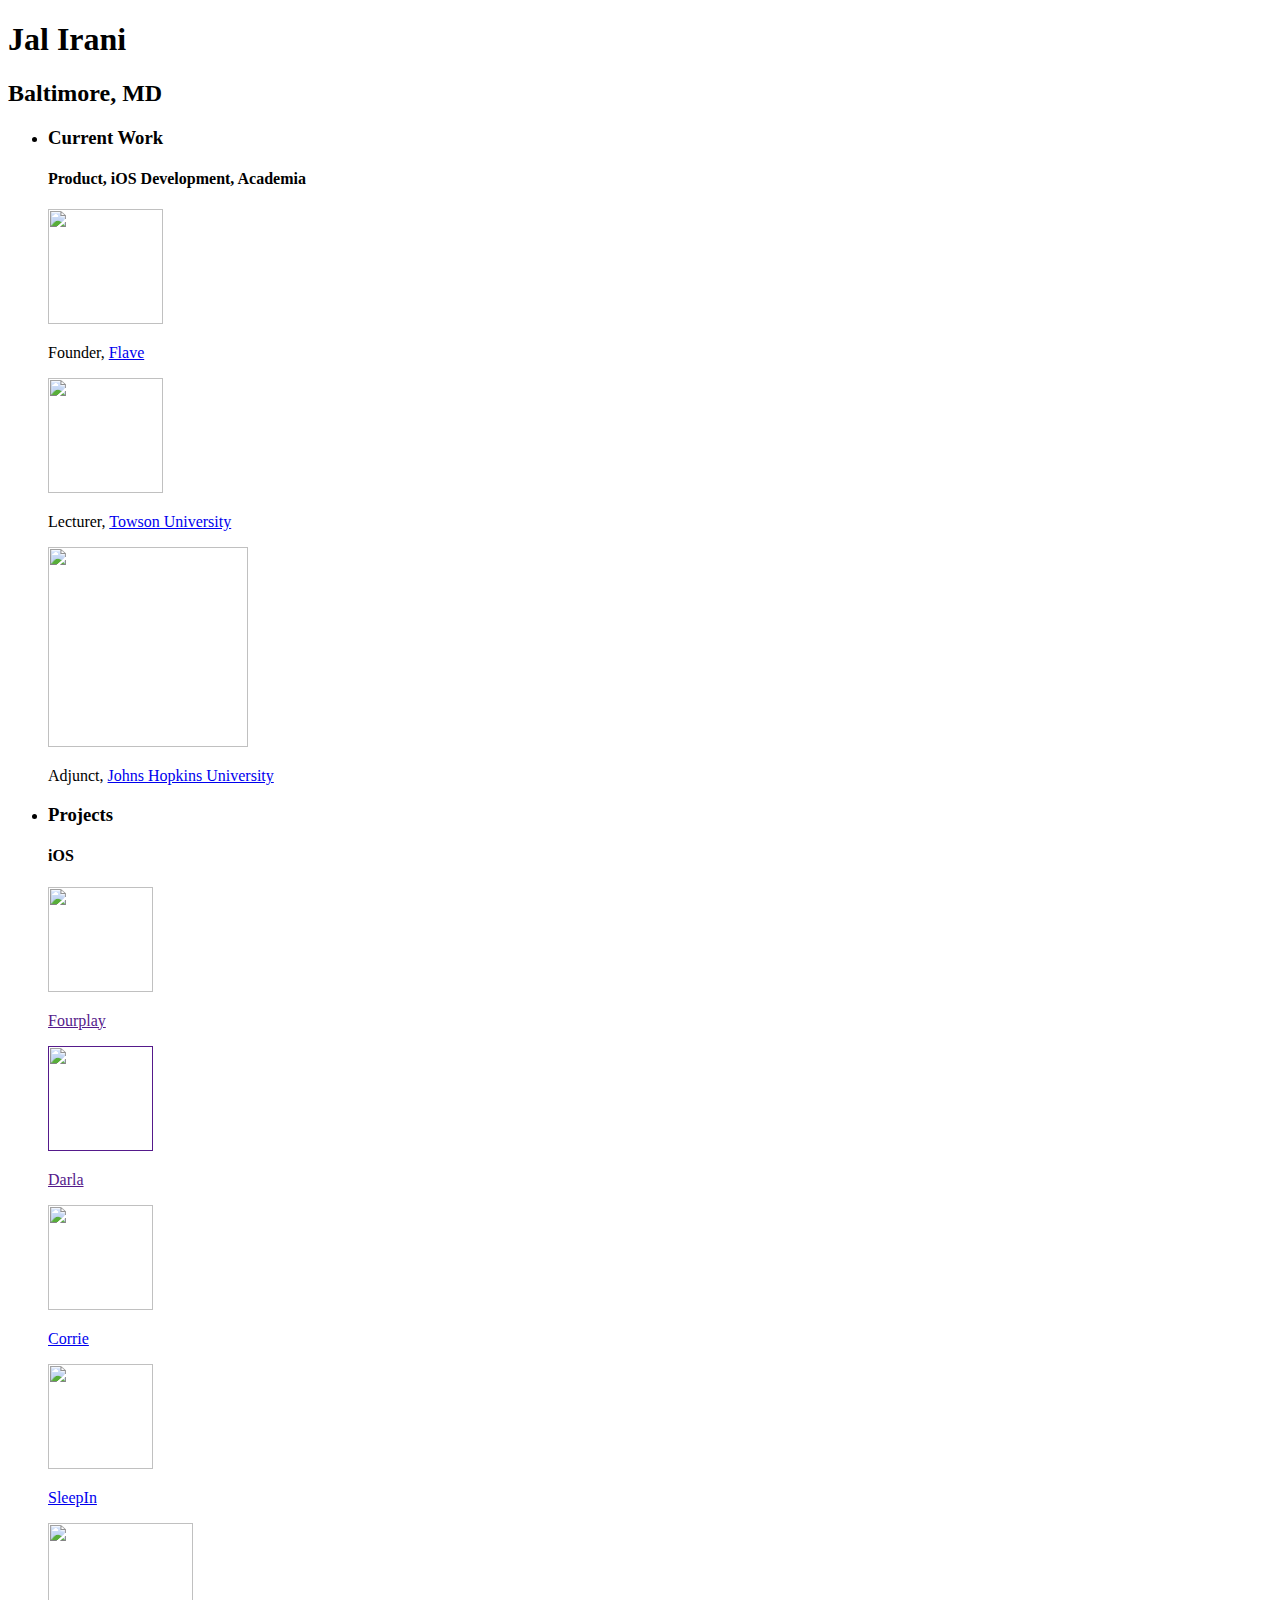
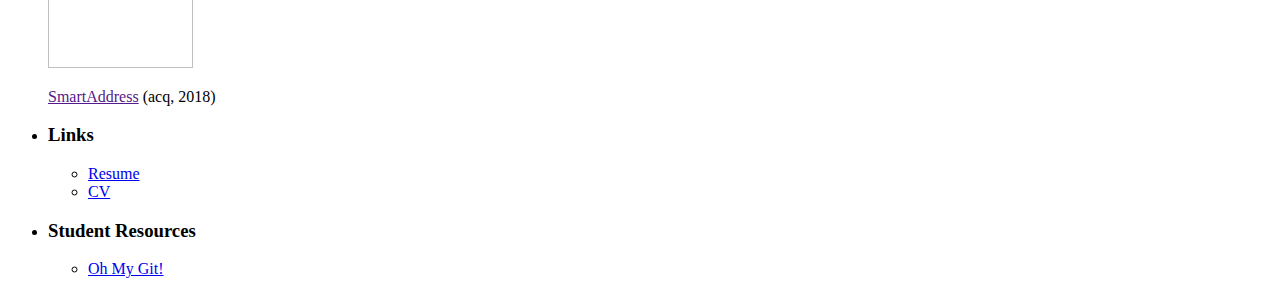
==== index.html @ 1220f06d "Merge pull request #10 from JalIrani/develop" ====
<!-- Adopted from: https://github.com/jordansinger -->
<!DOCTYPE html>
<html>
   <head>
      <meta charset="utf-8">
      <meta name="viewport" content="width=device-width" />
      <title>Jal Irani</title>
      <link rel="apple-touch-icon" sizes="180x180" href="favicon/apple-touch-icon.png">
      <link rel="icon" type="image/png" sizes="32x32" href="favicon/favicon-32x32.png">
      <link rel="icon" type="image/png" sizes="16x16" href="favicon/favicon-16x16.png">
      <link rel="manifest" href="favicon/site.webmanifest">
      <link rel="mask-icon" href="favicon/safari-pinned-tab.svg" color="#5bbad5">
      <meta name="msapplication-TileColor" content="#da532c">
      <meta name="theme-color" content="#ffffff">
      <meta name="description" content="Jal Irani" />
      <meta property="og:title" content="Jal Irani" />
      <meta property="og:description" content="Jal Irani" />
      <link rel="stylesheet" type="text/css" href="style.css">
      <link rel="stylesheet" href="https://rsms.me/inter/inter.css">
      <link rel="stylesheet" href="https://use.fontawesome.com/releases/v5.4.1/css/all.css" integrity="sha384-5sAR7xN1Nv6T6+dT2mhtzEpVJvfS3NScPQTrOxhwjIuvcA67KV2R5Jz6kr4abQsz" crossorigin="anonymous">
      <script src="https://cdn.tailwindcss.com"></script>
   </head>

   <body class="bg-white dark:bg-neutral-900 text-black dark:text-white overflow-x-hidden">
      <div id="hero" class="p-8 border-b border-neutral-100 dark:border-neutral-800">
         <h1 class="text-md font-medium">Jal Irani</h1>
         <h2 class="text-sm opacity-60">Baltimore, MD</h2>
         <a href="https://twitter.com/JayIrani"><i class="fab fa-twitter"></i></a>
         <a href="https://www.linkedin.com/in/jalirani/"><i class="fab fa-linkedin"></i></a>
         <a href="https://github.com/JalIrani"><i class="fab fa-github"></i></a>
         <a href="mailto:ude.uhj@laj"><i class="fas fa-envelope"></i></a>    
      </div>

      <!-- Work Experience -->
      <ul id="professional" class="border-b border-neutral-100 dark:border-neutral-800">
         <li class="pb-8">
            <div class="p-8">
               <h3 class="text-md font-medium">Current Work</h3>
               <h4 class="text-md opacity-60">Product, iOS Development, Academia</h4>
            </div>

            <div class="flex overflow-x-scroll no-scrollbar gap-6 px-8">
               <!-- <div class="flex flex-col gap-2 w-64 shrink-0">
                  <div class="aspect-square bg-neutral-50 dark:bg-neutral-900 border border-neutral-100 dark:border-neutral-800 rounded-xl flex-1 h-64 flex justify-center items-center">
                     <img src="flave.svg" />
                  </div>
                  <p class="text-sm opacity-40">Founder, <a href="https://flave.app">Flave</a> <span class="opacity-60">(2020 - Present)</span></p>
               </div> -->
               <div class="flex flex-col gap-2">
                  <div class="w-60 h-60">
                     <a href="https://flave.app">
                        <div class="aspect-square bg-neutral-50 dark:bg-neutral-900 border border-neutral-100 dark:border-neutral-800 rounded-xl flex justify-center items-center highlight">
                           <img src="img/flave.png" height="115px" width="115px" />
                        </div>
                     </a>
                  </div>
                  <p class="text-sm opacity-40">Founder, <a href="https://flave.app">Flave</a></p>
                </div>

                <div class="flex flex-col gap-2">
                  <div class="w-60 h-60">
                     <a href="https://www.towson.edu/fcsm/departments/computerinfosci/facultystaff/jal-irani.html">
                        <div class="aspect-square bg-neutral-50 dark:bg-neutral-900 border border-neutral-100 dark:border-neutral-800 rounded-xl flex justify-center items-center highlight">
                           <img src="img/tu.png" height="115px" width="115px" />
                        </div>
                     </a>
                  </div>
                  <p class="text-sm opacity-40">Lecturer, <a href="https://www.towson.edu/fcsm/departments/computerinfosci/facultystaff/jal-irani.html">Towson University</a></p>
                </div>

                <div class="flex flex-col gap-2">
                  <div class="w-60 h-60">
                     <a href="https://carey.jhu.edu/faculty/jal-irani-ms">
                        <div class="aspect-square bg-neutral-50 dark:bg-neutral-900 border border-neutral-100 dark:border-neutral-800 rounded-xl flex justify-center items-center highlight">
                           <img src="img/jhu.png" height="200px" width="200px" />
                        </div>
                     </a>
                  </div>
                  <p class="text-sm opacity-40">Adjunct, <a href="https://carey.jhu.edu/faculty/jal-irani-ms">Johns Hopkins University</a></p>
                </div>
            </div>
         </li>

         <!-- Projects -->
         <li class="pb-8">
            <div class="p-8">
               <h3 class="text-md font-medium">Projects</h3>
               <h4 class="text-md opacity-60">iOS</h4>
            </div>

            <div class="flex overflow-x-scroll no-scrollbar gap-6 px-8">
               <div class="flex flex-col gap-2">
                  <a href="https://apps.apple.com/us/app/fourplay-date-with-friends/id1463551449">
                     <div class="w-52 h-52">
                        <div class="aspect-square bg-neutral-50 dark:bg-neutral-900 border border-neutral-100 dark:border-neutral-800 rounded-xl flex justify-center items-center highlight">
                           <img src="img/fp.png" height="105px" width="105px" />
                        </div>
                     </div>
                  </a>
                  <p class="text-sm opacity-40"><a href="">Fourplay</a></p>
               </div>

               <div class="flex flex-col gap-2">
                  <a href="">
                     <div class="w-52 h-52">
                        <div class="aspect-square bg-neutral-50 dark:bg-neutral-900 border border-neutral-100 dark:border-neutral-800 rounded-xl flex justify-center items-center highlight">
                           <img src="img/darla.png" height="105px" width="105px" />
                        </div>
                     </div>
                  </a>
                  <p class="text-sm opacity-40"><a href="">Darla</a></p>
               </div>

               <div class="flex flex-col gap-2">
                  <a href="https://apps.apple.com/us/app/corrie-health/id1212463532">
                     <div class="w-52 h-52">
                        <div class="aspect-square bg-neutral-50 dark:bg-neutral-900 border border-neutral-100 dark:border-neutral-800 rounded-xl flex justify-center items-center highlight">
                           <img src="img/corrie.png" height="105px" width="105px" />
                        </div>
                     </div>
                  </a>
                  <p class="text-sm opacity-40"><a href="https://www.corriehealth.com/">Corrie</a></p>
               </div>

               <div class="flex flex-col gap-2">
                  <a href="https://apps.apple.com/us/app/sleepin-alarm/id1321674721">
                     <div class="w-52 h-52">
                        <div class="aspect-square bg-neutral-50 dark:bg-neutral-900 border border-neutral-100 dark:border-neutral-800 rounded-xl flex justify-center items-center highlight">
                           <img src="img/sleepin.png" height="105px" width="105px" />
                        </div>
                     </div>
                  </a>
                  <p class="text-sm opacity-40"><a href="https://apps.apple.com/us/app/sleepin-alarm/id1321674721">SleepIn</a></p>
               </div>

               <div class="flex flex-col gap-2">
                  <div class="w-52 h-52">
                     <div class="aspect-square bg-neutral-50 dark:bg-neutral-900 border border-neutral-100 dark:border-neutral-800 rounded-xl flex justify-center items-center highlight">
                        <img src="img/smartaddress.png" height="145px" width="145px" />
                     </div>
                  </div>
                  <p class="text-sm opacity-40"><a href="">SmartAddress</a> (acq, 2018)</p>
               </div>
            </div>
         </li>

         <!-- Fill in advising -->

      </ul>

      <!-- Links -->
      <ul id="other" class="p-8">
         <li class="pb-8">
            <h3 class="text-md font-medium pb-4">Links</h3>
            <ul class="text-md opacity-60 flex flex-col gap-1">
               <li><a href="https://www.jalirani.com/files/jalirani_resume.pdf">Resume</a></li>
               <li><a href="https://www.jalirani.com/files/jalirani_cv.pdf">CV</a></li>
            </ul>
         </li>

         <li class="pb-8">
            <h3 class="text-md font-medium pb-4">Student Resources</h3>
            <ul class="text-md opacity-60 flex flex-col gap-1">
               <li><a href="https://ohmygit.org/">Oh My Git!</a></li>
            </ul>
         </li>
      </ul>
   </body>
</html>
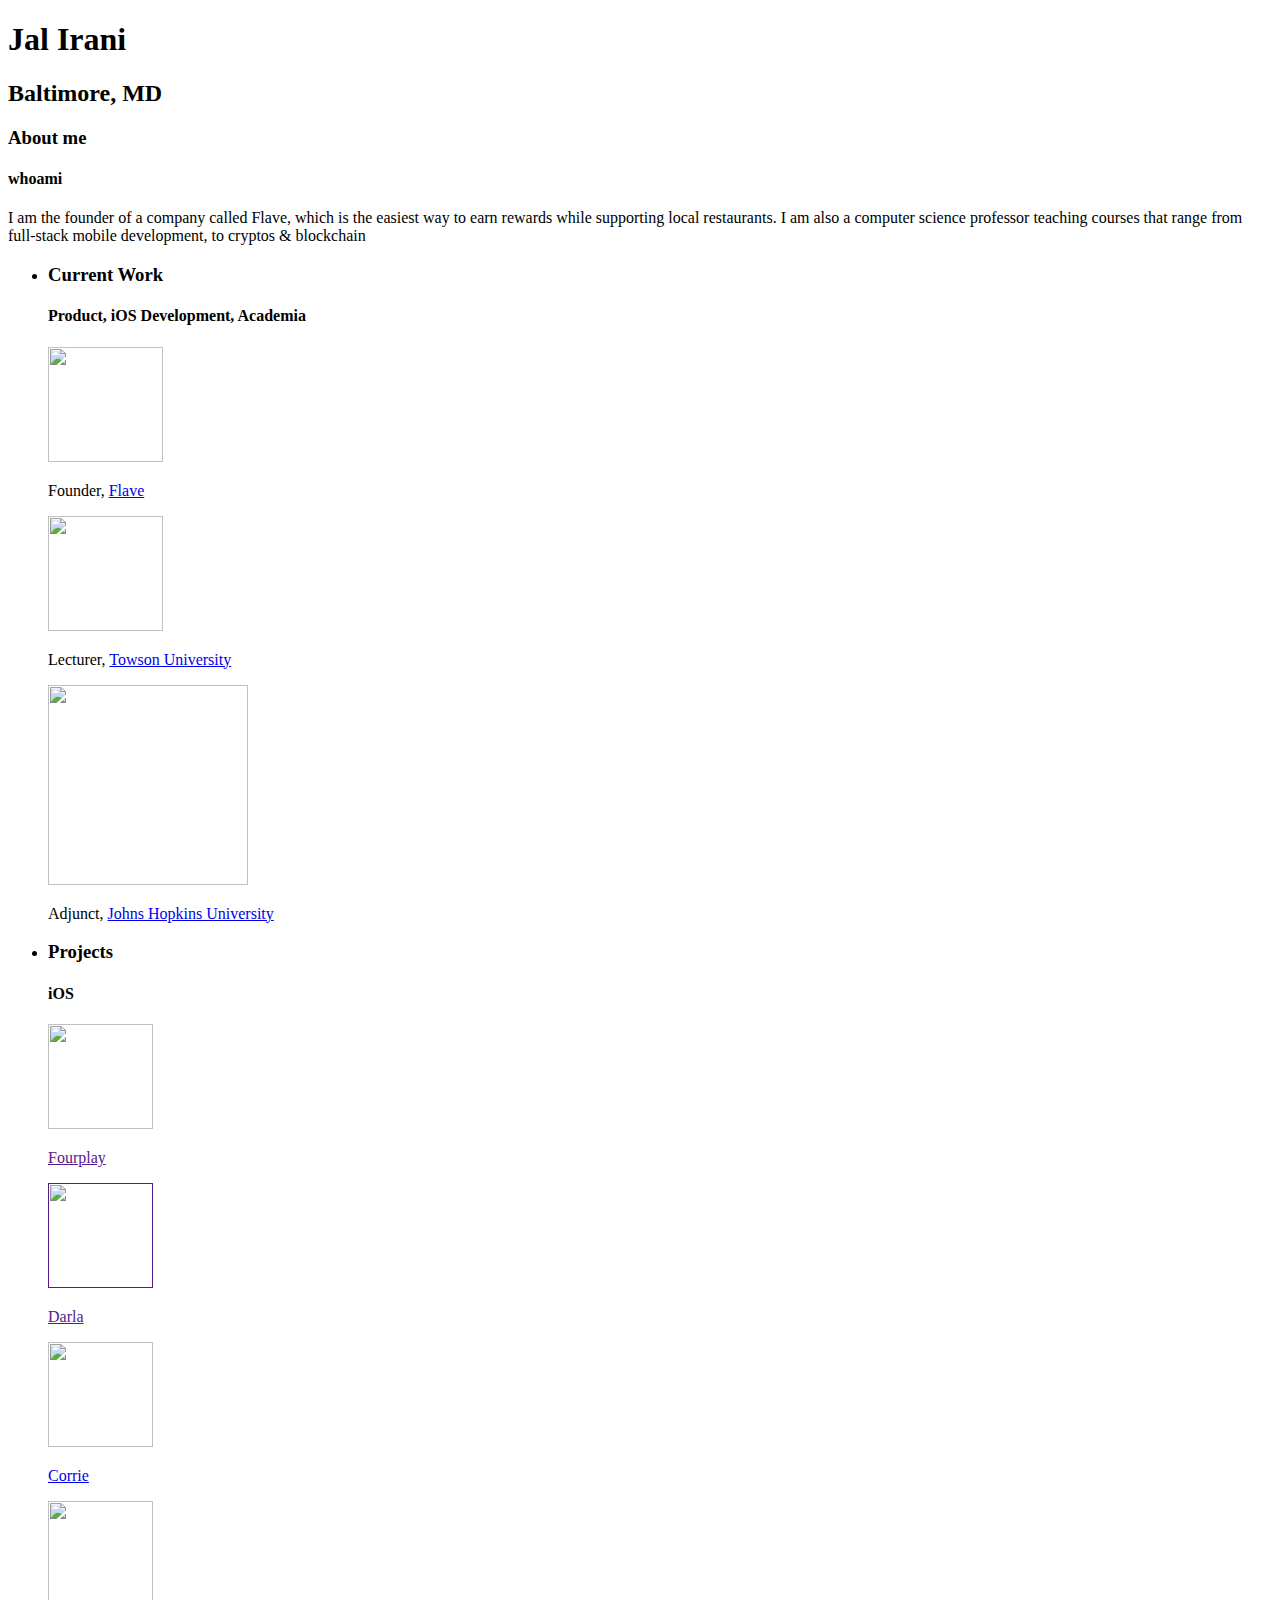
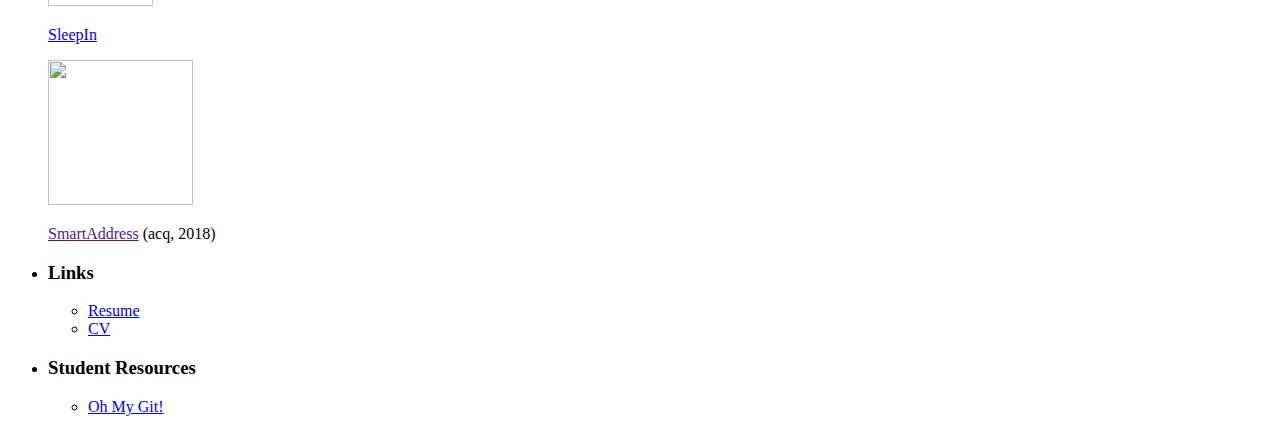
==== commit 7e2f3190: "Merge pull request #14 from JalIrani/develop" ====
--- a/index.html
+++ b/index.html
@@ -3,7 +3,7 @@
 <html>
    <head>
       <meta charset="utf-8">
-      <meta name="viewport" content="width=device-width" />
+      <!-- <meta name="viewport" content="width=device-width" />
       <title>Jal Irani</title>
       <link rel="apple-touch-icon" sizes="180x180" href="favicon/apple-touch-icon.png">
       <link rel="icon" type="image/png" sizes="32x32" href="favicon/favicon-32x32.png">
@@ -14,7 +14,7 @@
       <meta name="theme-color" content="#ffffff">
       <meta name="description" content="Jal Irani" />
       <meta property="og:title" content="Jal Irani" />
-      <meta property="og:description" content="Jal Irani" />
+      <meta property="og:description" content="Jal Irani" /> -->
       <link rel="stylesheet" type="text/css" href="style.css">
       <link rel="stylesheet" href="https://rsms.me/inter/inter.css">
       <link rel="stylesheet" href="https://use.fontawesome.com/releases/v5.4.1/css/all.css" integrity="sha384-5sAR7xN1Nv6T6+dT2mhtzEpVJvfS3NScPQTrOxhwjIuvcA67KV2R5Jz6kr4abQsz" crossorigin="anonymous">
@@ -23,13 +23,27 @@
 
    <body class="bg-white dark:bg-neutral-900 text-black dark:text-white overflow-x-hidden">
       <div id="hero" class="p-8 border-b border-neutral-100 dark:border-neutral-800">
-         <h1 class="text-md font-medium">Jal Irani</h1>
+         <h1 class="text-xl text-md font-medium">Jal Irani</h1>
          <h2 class="text-sm opacity-60">Baltimore, MD</h2>
-         <a href="https://twitter.com/JayIrani"><i class="fab fa-twitter"></i></a>
-         <a href="https://www.linkedin.com/in/jalirani/"><i class="fab fa-linkedin"></i></a>
-         <a href="https://github.com/JalIrani"><i class="fab fa-github"></i></a>
-         <a href="mailto:ude.uhj@laj"><i class="fas fa-envelope"></i></a>    
+         <a href="https://twitter.com/JayIrani" class="px-0.5"><i class="fab fa-twitter fa-md"></i></a>
+         <a href="https://www.linkedin.com/in/jalirani/" class="px-0.5"><i class="fab fa-linkedin fa-md"></i></a>
+         <a href="https://github.com/JalIrani" class="px-0.5"><i class="fab fa-github fa-md"></i></a>
+         <a href="mailto:ude.uhj@laj" class="px-0.5"><i class="fas fa-envelope fa-md"></i></a>    
       </div>
+
+      <li class="pb-4">
+         <div class="p-8">
+           <h3 class="text-md font-medium">About me</h3>
+           <h4 class="text-md opacity-60">whoami</h4>
+         </div>
+         <div class="pl-8">
+           <div class="border border-neutral-100 dark:border-neutral-800 rounded-lg p-4 max-w-[90%]">
+             <p class="text-md opacity-60">
+               I am the founder of a company called Flave, which is the easiest way to earn rewards while supporting local restaurants. I am also a computer science professor teaching courses that range from full-stack mobile development, to cryptos & blockchain
+             </p>
+           </div>
+         </div>
+       </li>
 
       <!-- Work Experience -->
       <ul id="professional" class="border-b border-neutral-100 dark:border-neutral-800">
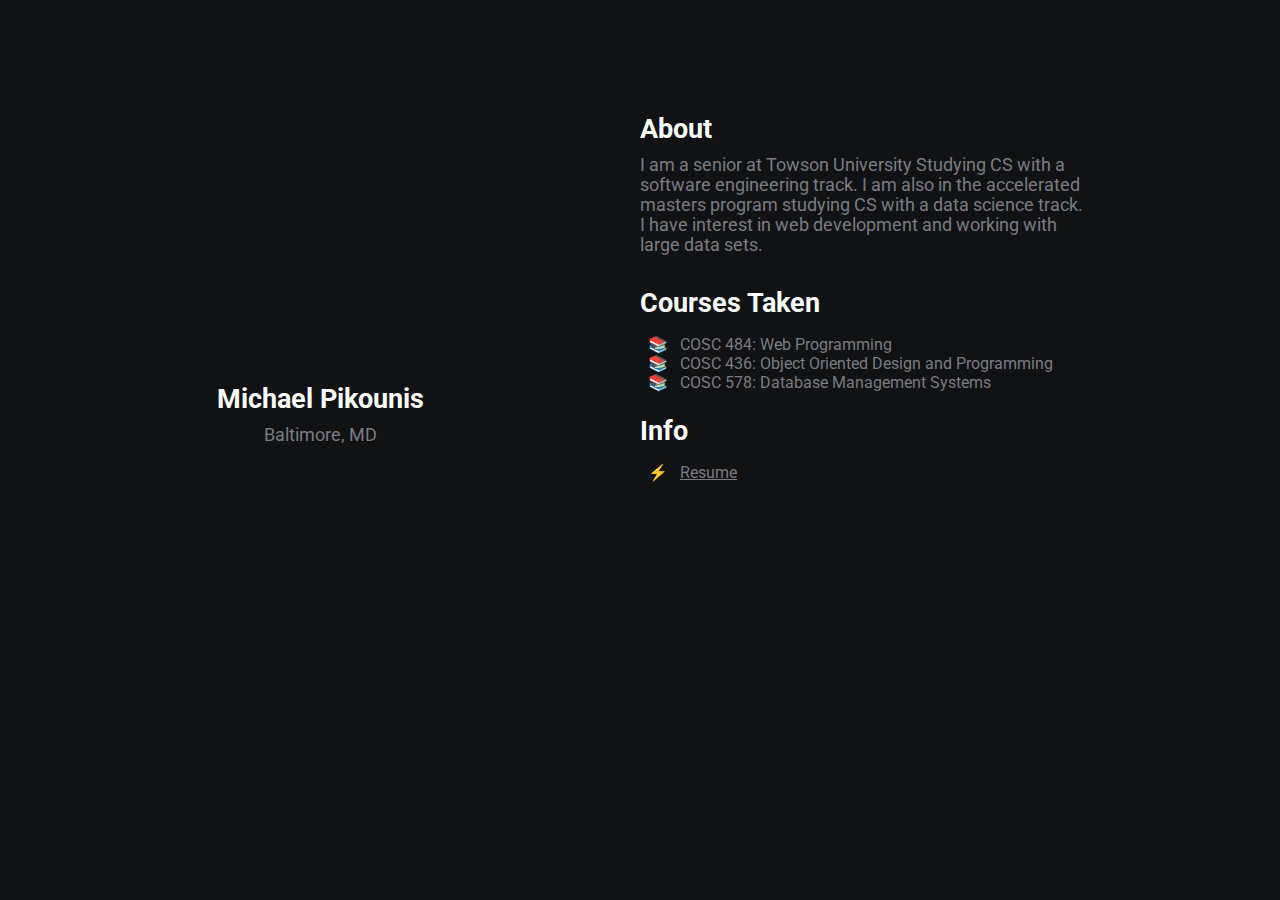
==== commit 7da83a7a: "personalized" ====
--- a/index.html
+++ b/index.html
@@ -1,183 +1,43 @@
-<!-- Adopted from: https://github.com/jordansinger -->
 <!DOCTYPE html>
-<html>
-   <head>
-      <meta charset="utf-8">
-      <!-- <meta name="viewport" content="width=device-width" />
-      <title>Jal Irani</title>
-      <link rel="apple-touch-icon" sizes="180x180" href="favicon/apple-touch-icon.png">
-      <link rel="icon" type="image/png" sizes="32x32" href="favicon/favicon-32x32.png">
-      <link rel="icon" type="image/png" sizes="16x16" href="favicon/favicon-16x16.png">
-      <link rel="manifest" href="favicon/site.webmanifest">
-      <link rel="mask-icon" href="favicon/safari-pinned-tab.svg" color="#5bbad5">
-      <meta name="msapplication-TileColor" content="#da532c">
-      <meta name="theme-color" content="#ffffff">
-      <meta name="description" content="Jal Irani" />
-      <meta property="og:title" content="Jal Irani" />
-      <meta property="og:description" content="Jal Irani" /> -->
-      <link rel="stylesheet" type="text/css" href="style.css">
-      <link rel="stylesheet" href="https://rsms.me/inter/inter.css">
-      <link rel="stylesheet" href="https://use.fontawesome.com/releases/v5.4.1/css/all.css" integrity="sha384-5sAR7xN1Nv6T6+dT2mhtzEpVJvfS3NScPQTrOxhwjIuvcA67KV2R5Jz6kr4abQsz" crossorigin="anonymous">
-      <script src="https://cdn.tailwindcss.com"></script>
-   </head>
+<html lang="en">
+<head>
+    <!-- Favicon -->
+    <link rel="apple-touch-icon" sizes="180x180" href="favicon/apple-touch-icon.png">
+    <link rel="icon" type="image/png" sizes="32x32" href="favicon/favicon-32x32.png">
+    <link rel="icon" type="image/png" sizes="16x16" href="favicon/favicon-16x16.png">
 
-   <body class="bg-white dark:bg-neutral-900 text-black dark:text-white overflow-x-hidden">
-      <div id="hero" class="p-8 border-b border-neutral-100 dark:border-neutral-800">
-         <h1 class="text-xl text-md font-medium">Jal Irani</h1>
-         <h2 class="text-sm opacity-60">Baltimore, MD</h2>
-         <a href="https://twitter.com/JayIrani" class="px-0.5"><i class="fab fa-twitter fa-md"></i></a>
-         <a href="https://www.linkedin.com/in/jalirani/" class="px-0.5"><i class="fab fa-linkedin fa-md"></i></a>
-         <a href="https://github.com/JalIrani" class="px-0.5"><i class="fab fa-github fa-md"></i></a>
-         <a href="mailto:ude.uhj@laj" class="px-0.5"><i class="fas fa-envelope fa-md"></i></a>    
-      </div>
+    <meta charset="UTF-8">
+    <meta name="viewport" content="width=device-width, initial-scale=1.0">
+    <meta http-equiv="X-UA-Compatible" content="ie=edge">
+    <link rel="stylesheet" href="https://use.fontawesome.com/releases/v5.4.1/css/all.css" integrity="sha384-5sAR7xN1Nv6T6+dT2mhtzEpVJvfS3NScPQTrOxhwjIuvcA67KV2R5Jz6kr4abQsz" crossorigin="anonymous">
+    <link rel="stylesheet" href="style.css">
+    <title>Michael Pikounis</title>
+</head>
+<body>
+    <div class="grid-2">
+        <div class="section-1">
+            <h2>Michael Pikounis</h2>
+            <p>Baltimore, MD</p>
+            <a href="https://github.com/mpikou"><i class="fab fa-github"></i></a>
+            <a href="mailto:mpikou1@students.towson.edu"><i class="fas fa-envelope"></i></a>  
 
-      <li class="pb-4">
-         <div class="p-8">
-           <h3 class="text-md font-medium">About me</h3>
-           <h4 class="text-md opacity-60">whoami</h4>
-         </div>
-         <div class="pl-8">
-           <div class="border border-neutral-100 dark:border-neutral-800 rounded-lg p-4 max-w-[90%]">
-             <p class="text-md opacity-60">
-               I am the founder of a company called Flave, which is the easiest way to earn rewards while supporting local restaurants. I am also a computer science professor teaching courses that range from full-stack mobile development, to cryptos & blockchain
-             </p>
-           </div>
-         </div>
-       </li>
-
-      <!-- Work Experience -->
-      <ul id="professional" class="border-b border-neutral-100 dark:border-neutral-800">
-         <li class="pb-8">
-            <div class="p-8">
-               <h3 class="text-md font-medium">Current Work</h3>
-               <h4 class="text-md opacity-60">Product, iOS Development, Academia</h4>
-            </div>
-
-            <div class="flex overflow-x-scroll no-scrollbar gap-6 px-8">
-               <!-- <div class="flex flex-col gap-2 w-64 shrink-0">
-                  <div class="aspect-square bg-neutral-50 dark:bg-neutral-900 border border-neutral-100 dark:border-neutral-800 rounded-xl flex-1 h-64 flex justify-center items-center">
-                     <img src="flave.svg" />
-                  </div>
-                  <p class="text-sm opacity-40">Founder, <a href="https://flave.app">Flave</a> <span class="opacity-60">(2020 - Present)</span></p>
-               </div> -->
-               <div class="flex flex-col gap-2">
-                  <div class="w-60 h-60">
-                     <a href="https://flave.app">
-                        <div class="aspect-square bg-neutral-50 dark:bg-neutral-900 border border-neutral-100 dark:border-neutral-800 rounded-xl flex justify-center items-center highlight">
-                           <img src="img/flave.png" height="115px" width="115px" />
-                        </div>
-                     </a>
-                  </div>
-                  <p class="text-sm opacity-40">Founder, <a href="https://flave.app">Flave</a></p>
-                </div>
-
-                <div class="flex flex-col gap-2">
-                  <div class="w-60 h-60">
-                     <a href="https://www.towson.edu/fcsm/departments/computerinfosci/facultystaff/jal-irani.html">
-                        <div class="aspect-square bg-neutral-50 dark:bg-neutral-900 border border-neutral-100 dark:border-neutral-800 rounded-xl flex justify-center items-center highlight">
-                           <img src="img/tu.png" height="115px" width="115px" />
-                        </div>
-                     </a>
-                  </div>
-                  <p class="text-sm opacity-40">Lecturer, <a href="https://www.towson.edu/fcsm/departments/computerinfosci/facultystaff/jal-irani.html">Towson University</a></p>
-                </div>
-
-                <div class="flex flex-col gap-2">
-                  <div class="w-60 h-60">
-                     <a href="https://carey.jhu.edu/faculty/jal-irani-ms">
-                        <div class="aspect-square bg-neutral-50 dark:bg-neutral-900 border border-neutral-100 dark:border-neutral-800 rounded-xl flex justify-center items-center highlight">
-                           <img src="img/jhu.png" height="200px" width="200px" />
-                        </div>
-                     </a>
-                  </div>
-                  <p class="text-sm opacity-40">Adjunct, <a href="https://carey.jhu.edu/faculty/jal-irani-ms">Johns Hopkins University</a></p>
-                </div>
-            </div>
-         </li>
-
-         <!-- Projects -->
-         <li class="pb-8">
-            <div class="p-8">
-               <h3 class="text-md font-medium">Projects</h3>
-               <h4 class="text-md opacity-60">iOS</h4>
-            </div>
-
-            <div class="flex overflow-x-scroll no-scrollbar gap-6 px-8">
-               <div class="flex flex-col gap-2">
-                  <a href="https://apps.apple.com/us/app/fourplay-date-with-friends/id1463551449">
-                     <div class="w-52 h-52">
-                        <div class="aspect-square bg-neutral-50 dark:bg-neutral-900 border border-neutral-100 dark:border-neutral-800 rounded-xl flex justify-center items-center highlight">
-                           <img src="img/fp.png" height="105px" width="105px" />
-                        </div>
-                     </div>
-                  </a>
-                  <p class="text-sm opacity-40"><a href="">Fourplay</a></p>
-               </div>
-
-               <div class="flex flex-col gap-2">
-                  <a href="">
-                     <div class="w-52 h-52">
-                        <div class="aspect-square bg-neutral-50 dark:bg-neutral-900 border border-neutral-100 dark:border-neutral-800 rounded-xl flex justify-center items-center highlight">
-                           <img src="img/darla.png" height="105px" width="105px" />
-                        </div>
-                     </div>
-                  </a>
-                  <p class="text-sm opacity-40"><a href="">Darla</a></p>
-               </div>
-
-               <div class="flex flex-col gap-2">
-                  <a href="https://apps.apple.com/us/app/corrie-health/id1212463532">
-                     <div class="w-52 h-52">
-                        <div class="aspect-square bg-neutral-50 dark:bg-neutral-900 border border-neutral-100 dark:border-neutral-800 rounded-xl flex justify-center items-center highlight">
-                           <img src="img/corrie.png" height="105px" width="105px" />
-                        </div>
-                     </div>
-                  </a>
-                  <p class="text-sm opacity-40"><a href="https://www.corriehealth.com/">Corrie</a></p>
-               </div>
-
-               <div class="flex flex-col gap-2">
-                  <a href="https://apps.apple.com/us/app/sleepin-alarm/id1321674721">
-                     <div class="w-52 h-52">
-                        <div class="aspect-square bg-neutral-50 dark:bg-neutral-900 border border-neutral-100 dark:border-neutral-800 rounded-xl flex justify-center items-center highlight">
-                           <img src="img/sleepin.png" height="105px" width="105px" />
-                        </div>
-                     </div>
-                  </a>
-                  <p class="text-sm opacity-40"><a href="https://apps.apple.com/us/app/sleepin-alarm/id1321674721">SleepIn</a></p>
-               </div>
-
-               <div class="flex flex-col gap-2">
-                  <div class="w-52 h-52">
-                     <div class="aspect-square bg-neutral-50 dark:bg-neutral-900 border border-neutral-100 dark:border-neutral-800 rounded-xl flex justify-center items-center highlight">
-                        <img src="img/smartaddress.png" height="145px" width="145px" />
-                     </div>
-                  </div>
-                  <p class="text-sm opacity-40"><a href="">SmartAddress</a> (acq, 2018)</p>
-               </div>
-            </div>
-         </li>
-
-         <!-- Fill in advising -->
-
-      </ul>
-
-      <!-- Links -->
-      <ul id="other" class="p-8">
-         <li class="pb-8">
-            <h3 class="text-md font-medium pb-4">Links</h3>
-            <ul class="text-md opacity-60 flex flex-col gap-1">
-               <li><a href="https://www.jalirani.com/files/jalirani_resume.pdf">Resume</a></li>
-               <li><a href="https://www.jalirani.com/files/jalirani_cv.pdf">CV</a></li>
+        </div>
+        <div class="section-2">
+            <h2>About</h2>
+            <p>I am a senior at Towson University Studying CS with a software engineering track. I am also in the accelerated masters program studying CS with a data science track. I have interest in web development and working with large data sets. 
+            </p>
+            <h2>Courses Taken</h2>
+            <ul class="book">
+                <li>COSC 484: Web Programming</li>
+                <li>COSC 436: Object Oriented Design and Programming</em></li>
+                <li>COSC 578: Database Management Systems</li>
             </ul>
-         </li>
-
-         <li class="pb-8">
-            <h3 class="text-md font-medium pb-4">Student Resources</h3>
-            <ul class="text-md opacity-60 flex flex-col gap-1">
-               <li><a href="https://ohmygit.org/">Oh My Git!</a></li>
+            
+            <h2>Info</h2>
+            <ul class="paper">
+                <li><u><a href="https://www.jalirani.com/files/jalirani_resume.pdf">Resume</a></u></li>
             </ul>
-         </li>
-      </ul>
-   </body>
-</html>+        </div>
+    </div>
+</body>
+</html>
--- a/style.css
+++ b/style.css
@@ -0,0 +1,128 @@
+/* global */
+@import url('https://fonts.googleapis.com/css?family=Roboto');
+
+.grid-2{
+    display: grid;
+    grid-template-columns: repeat(2,1fr);
+}
+
+img {
+    width: 5em;
+    height: auto;
+}
+
+body{
+    margin: 0;
+    padding: 0;
+    font-family: 'Roboto', sans-serif;
+    background-color: #101214;
+    color: #7A7C80;
+
+}
+
+h2,.white{
+    color: #fff;
+}
+
+a{
+    color: #7A7C80;
+    text-decoration: none;
+}
+/* section 1 */
+.section-1{
+    padding-top: 40vh;
+    text-align: center;
+}
+
+.section-1 p{
+    font-size: 1.1rem;
+    padding-bottom: 10px;
+    margin:0;
+}
+
+.section-1 h2{
+    font-size: 1.7rem;
+    margin-bottom: 10px;
+}
+
+.section-1 a{
+    font-size: 1.5rem;
+    padding: 10px;
+}
+/* section 2 */
+.section-2{
+    padding-top: 10vh;
+    width: 70%;
+}
+
+.section-2 h2{
+    font-size: 1.7rem;
+    margin-bottom: 10px;
+}
+
+.section-2 p{
+    font-size: 1.1rem;
+    padding-bottom: 10px;
+    margin:0;
+}
+
+.section-2 a{
+    /* display: block; */
+    padding: 5px;
+    /* font-size: 1.2rem; */
+    padding-left: 0;
+    width: 100px;
+}
+
+.caption {
+    font-size: 0.7rem;
+}
+/* animations / utilities */
+.section-2 a:hover{
+    font-size: 1.3rem;
+    color: #fff;
+    cursor: pointer;
+    transition: 0.2s;
+}
+
+.section-1 a:hover{
+    color: #fff;
+    cursor: pointer;
+    transition: 0.3s;
+}
+
+.white:hover{
+    position: relative;
+    padding-left: 10px;
+}
+
+ul.book {
+    list-style: "📚   ";
+    list-style-position: outside;
+}
+
+ul.phone {
+    list-style: "📱   ";
+    list-style-position: outside;
+}
+
+ul.paper {
+    list-style: "⚡   ";
+    list-style-position: outside;
+}
+
+/* media queres */
+@media(max-width:780px){
+    .grid-2{
+        grid-template-columns: 1fr;
+    }
+    .section-1{
+        padding:0;
+        padding-top: 5rem;
+    }
+    .section-2{
+        padding: 0;
+        padding-left: 1.5rem;
+        padding-top: 2rem;
+    }
+}